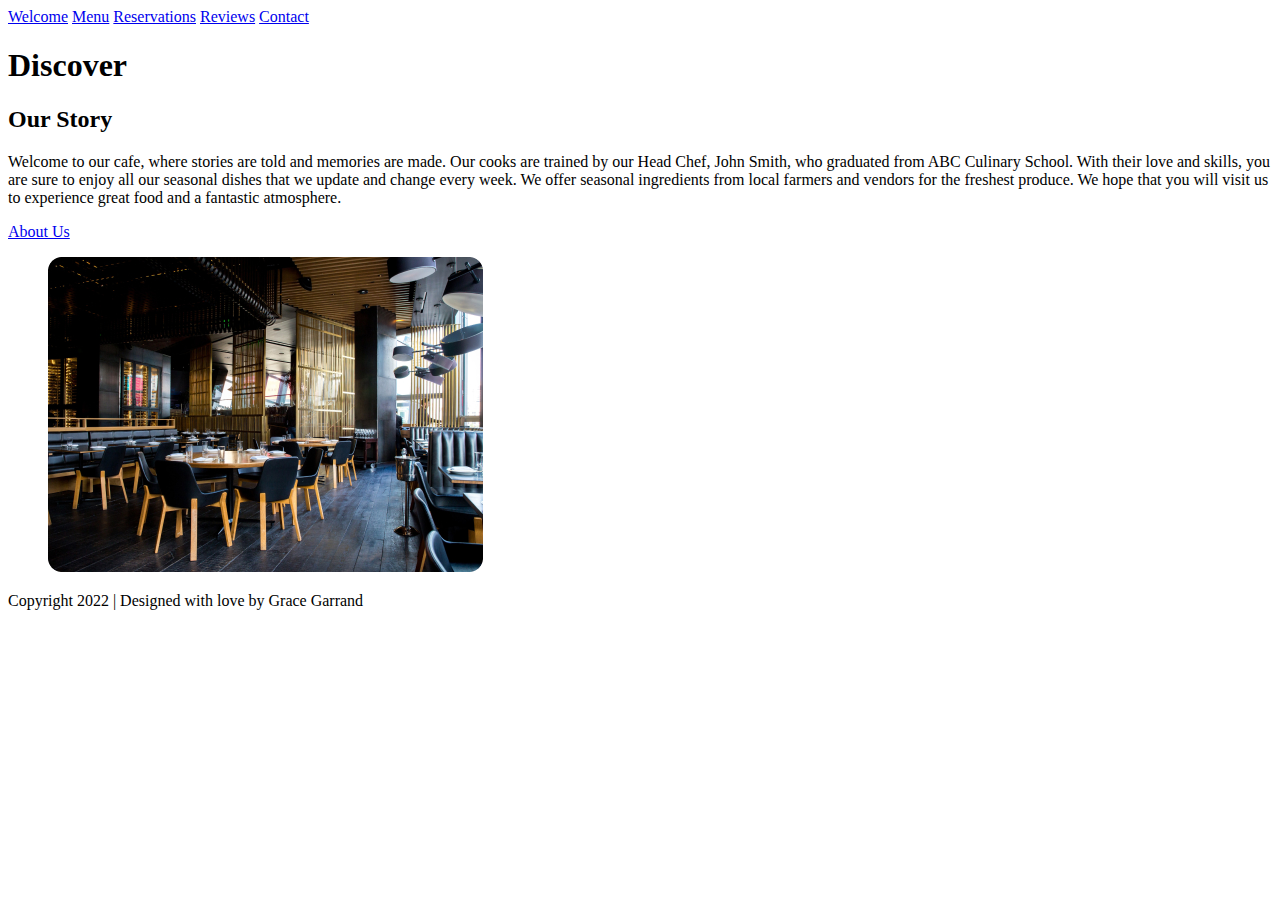
==== index.html @ dd882f87 "Update index.html" ====
<!DOCTYPE html>
<html lang="en">

    <!-- Design by: Grace Garrand
         Date:10-24-2022\
         Class: IMED-2315-001 
        
        To Nenad Manoilov: Hi! I am still rather new to HTML. I hope this is similar to the code
        structure you used. I did change a couple of things, just for aesthetic reasons. Please 
        let me know what I could improve on. Thanks! - Grace -->

<head>
        <meta charset="UTF-8">
        <meta name="Home" content="Cafe Story | Home">
        <meta name="description" content="Cafe Story Restaurant">
        <meta name="keywords" content="cafe, restaurant, chef, local, ingredients, food">
        <meta name="author" content="Grace Garrand">
        <meta name="viewport" content="width=device-width, initial-scale=1.0">
            <link href="styles/style1.css" rel="stylesheet">
    <title>Cafe Story | Home</title>
    
    </head>

    <body>
            <header>
            <nav>
                <a href="/index/">Welcome</a>
                <a href="/menu/">Menu</a>
                <a href="/reservations/">Reservations</a>
                <a href="/reviews/">Reviews</a>
                <a href="/contact/">Contact</a>
                
            </nav>
        </header>

        <section>
            <aside><h1>Discover</h1></aside>
        
        <article>
            <h2> Our Story</h2>
                <p> Welcome to our cafe, where stories are told and memories are made.
                Our cooks are trained by our Head Chef, John Smith, who graduated from ABC Culinary School.
                With their love and skills, you are sure to enjoy all our seasonal dishes that we update and change 
                every week. We offer seasonal ingredients from local farmers and vendors for the freshest produce. 
                We hope that you will visit us to experience great food and a fantastic atmosphere.
                </p>
                <aside><a href="/aboutus/">About Us</a></aside>
            <figure>
                <img src="assets/our-story.jpg" alt="View of restaurant"> 
            </figure>

        </article>

        </section>


<footer>Copyright 2022 | Designed with love by Grace Garrand</footer>
</body>
</html>
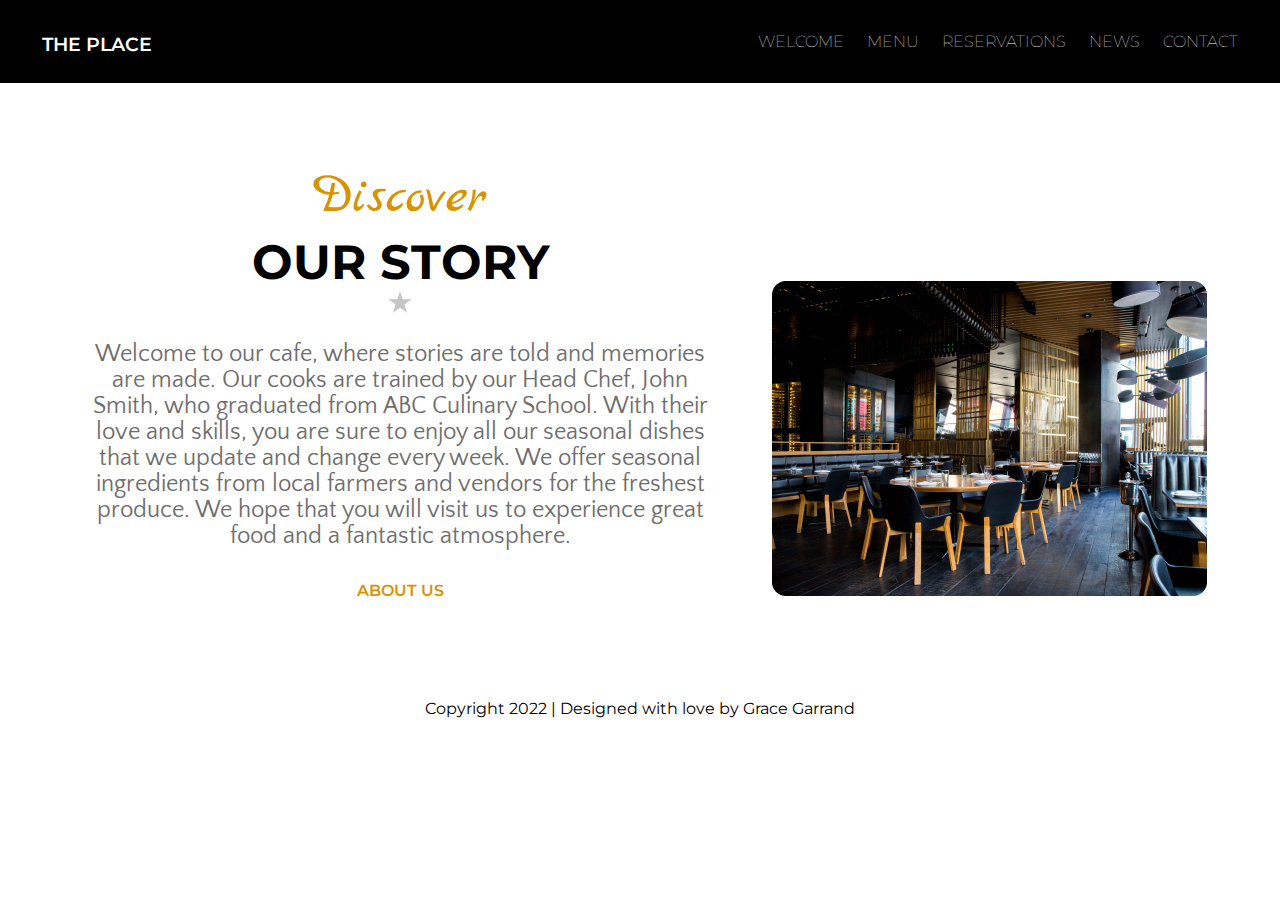
==== commit 959c0497: "Complete restart" ====
--- a/index.html
+++ b/index.html
@@ -16,44 +16,46 @@
         <meta name="keywords" content="cafe, restaurant, chef, local, ingredients, food">
         <meta name="author" content="Grace Garrand">
         <meta name="viewport" content="width=device-width, initial-scale=1.0">
-            <link href="styles/style1.css" rel="stylesheet">
+            <link href="styles/style_H.css" rel="stylesheet">
     <title>Cafe Story | Home</title>
     
     </head>
 
     <body>
-            <header>
+        <div class="navbar">
+        <header>
             <nav>
-                <a href="/index/">Welcome</a>
-                <a href="/menu/">Menu</a>
-                <a href="/reservations/">Reservations</a>
-                <a href="/reviews/">Reviews</a>
-                <a href="/contact/">Contact</a>
-                
+                <a class="icon" href="/home/">THE PLACE</a>
+                <a href="/welcome/">WELCOME</a>
+                <a href="/menu/">MENU</a>
+                <a href="/reservations/">RESERVATIONS</a>
+                <a href="/news/">NEWS</a>
+                <a href="/contact/">CONTACT</a>
             </nav>
         </header>
+        </div>
 
+        <div class="text_box">
         <section>
-            <aside><h1>Discover</h1></aside>
-        
-        <article>
-            <h2> Our Story</h2>
-                <p> Welcome to our cafe, where stories are told and memories are made.
-                Our cooks are trained by our Head Chef, John Smith, who graduated from ABC Culinary School.
-                With their love and skills, you are sure to enjoy all our seasonal dishes that we update and change 
-                every week. We offer seasonal ingredients from local farmers and vendors for the freshest produce. 
-                We hope that you will visit us to experience great food and a fantastic atmosphere.
-                </p>
-                <aside><a href="/aboutus/">About Us</a></aside>
-            <figure>
-                <img src="assets/our-story.jpg" alt="View of restaurant"> 
-            </figure>
+            <h1>Discover</h1>
+                <h2>OUR STORY</h2>
+                <img class="star" src="assets/Star.png" alt="Star shape">
+                    <p> Welcome to our cafe, where stories are told and memories are made.
+                    Our cooks are trained by our Head Chef, John Smith, who graduated from ABC Culinary School.
+                    With their love and skills, you are sure to enjoy all our seasonal dishes that we update and change 
+                    every week. We offer seasonal ingredients from local farmers and vendors for the freshest produce. 
+                    We hope that you will visit us to experience great food and a fantastic atmosphere.
+                    </p>
+                    <a id='about' href="/aboutus/">ABOUT US</a>
+        </section>
+    </div>
 
-        </article>
+    <div class="imgdiv">
+    <img class="float" src="assets/our-story.jpg" alt="View of restaurant"> 
+    </div>
 
-        </section>
-
-
-<footer>Copyright 2022 | Designed with love by Grace Garrand</footer>
+    <div class="footer">
+        <footer>Copyright 2022 | Designed with love by Grace Garrand</footer>
+    </div>
 </body>
 </html>--- a/styles/style_H.css
+++ b/styles/style_H.css
@@ -0,0 +1,117 @@
+@charset "UTF-8";
+@import url('https://fonts.googleapis.com/css2?family=Marck+Script&family=Montserrat:wght@200;400;600;700&family=Open+Sans:wght@300&family=Quattrocento+Sans&display=swap');
+
+html {
+    font-family:'Montserrat', 'Times New Roman',sans-serif;
+}
+
+body {
+    margin: 0;
+    padding: 0;
+}
+
+/* Headings */
+
+
+
+#about {
+    color: rgb(217, 147, 2);
+    font-weight: 600;
+}
+
+
+header {
+    text-align: right;
+}
+
+.text_box {
+    width: 40rem;
+    margin: 5rem 3rem 5rem 5rem;
+    display: inline-block;
+}
+
+.imgdiv {
+    width: 435px;
+    height: 315px;
+    display: inline-block;
+    margin: 6rem 3rem 5rem 0rem;
+}
+
+.icon {
+    float: left;
+    font-size: 1.2rem;
+    font-weight: 600;
+}
+
+.navbar{
+    background-color: black;
+    padding: 2rem;
+    display: block;
+}
+
+.footer {
+    text-align: center;
+    padding: 1.2rem;
+}
+
+h1 {
+    font-family: 'Marck Script', 'Times New Roman',sans-serif;
+    font-size: 3.5rem;
+    font-weight: 200;
+    color: rgb(217, 147, 2);
+    margin: 0rem;
+}
+
+h2 {
+    font-family: 'Montserrat', 'Times New Roman',sans-serif;
+    font-size: 3rem;
+    font-weight: 700 bold;
+    margin: 0rem;
+}
+
+/* links */
+
+a {
+    color:#ffffff;
+    font-family: 'Montserrat','Times New Roman',sans-serif;
+    font-weight: 100;
+    text-decoration: none;
+    padding-left: .6rem;
+    padding-right: .6rem;
+}
+
+a.icon > a:hover {
+    color: black;
+}
+
+a:hover {
+    color: rgb(217, 147, 2);
+}
+
+
+
+/* Paragraph and sections */
+
+p {
+    font-family: 'Quattrocento Sans','Times New Roman',sans-serif;
+    font-size: 1.5rem;
+    font-weight: 300;
+    color: rgb(110, 110, 110);
+    text-align: center;
+    margin-bottom: 2rem;
+}
+
+/* Images*/
+
+
+/* section*/
+
+section {
+    text-align: center;
+}
+
+
+footer {
+    display: block;
+    position: fixed bottom;
+}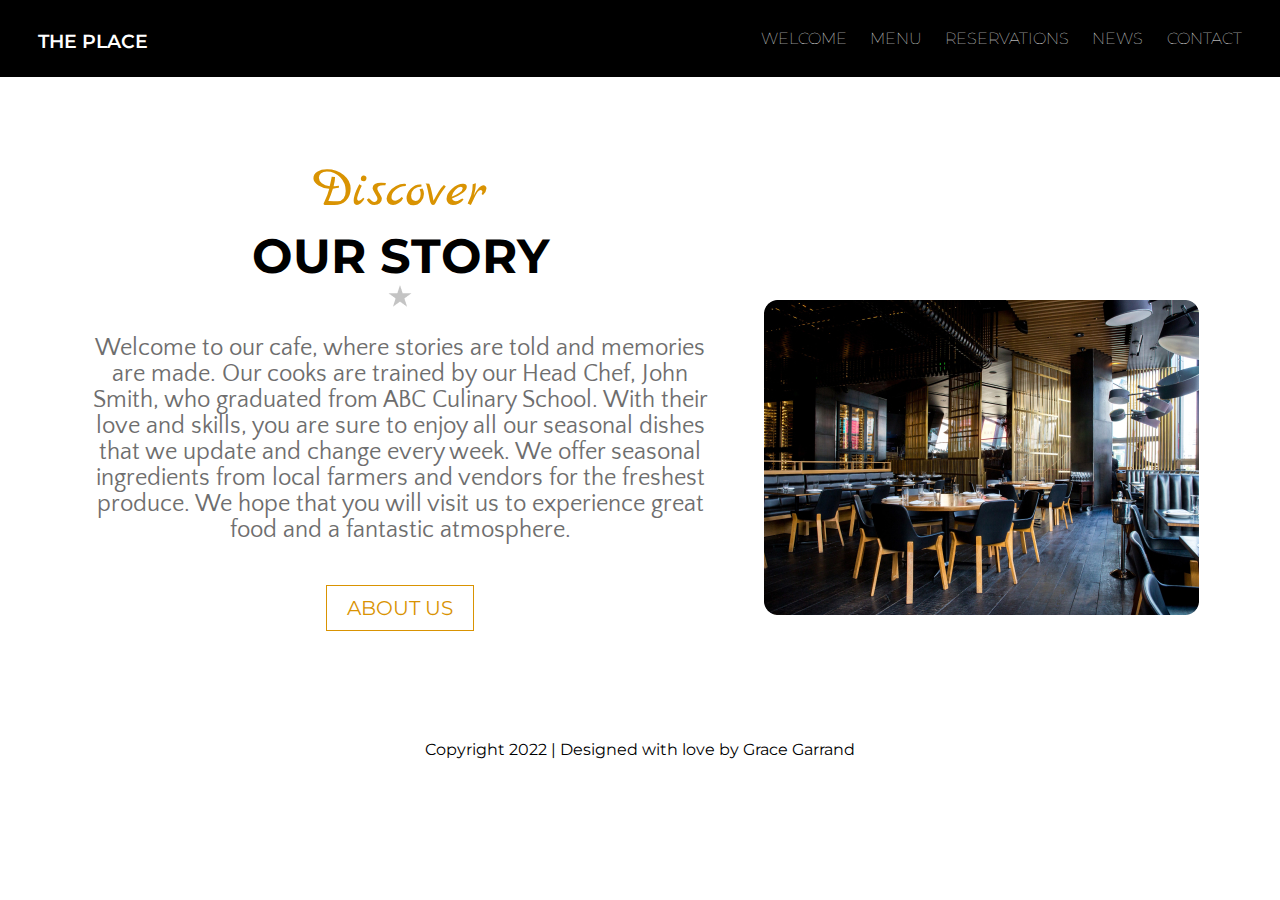
==== commit ca08fe31: "Final Sweep Through." ====
--- a/index.html
+++ b/index.html
@@ -46,7 +46,9 @@
                     every week. We offer seasonal ingredients from local farmers and vendors for the freshest produce. 
                     We hope that you will visit us to experience great food and a fantastic atmosphere.
                     </p>
-                    <a id='about' href="/aboutus/">ABOUT US</a>
+                    <div class="aboutbtn">
+                    <button class="btn about">ABOUT US</button>
+                    </div>
         </section>
     </div>
 
--- a/styles/style_H.css
+++ b/styles/style_H.css
@@ -1,6 +1,7 @@
 @charset "UTF-8";
 @import url('https://fonts.googleapis.com/css2?family=Marck+Script&family=Montserrat:wght@200;400;600;700&family=Open+Sans:wght@300&family=Quattrocento+Sans&display=swap');
 
+/* HTML and Body Styles */
 html {
     font-family:'Montserrat', 'Times New Roman',sans-serif;
 }
@@ -10,49 +11,12 @@
     padding: 0;
 }
 
-/* Headings */
-
-
-
-#about {
-    color: rgb(217, 147, 2);
-    font-weight: 600;
-}
-
+/* Heading Styles */
 
 header {
     text-align: right;
 }
 
-.text_box {
-    width: 40rem;
-    margin: 5rem 3rem 5rem 5rem;
-    display: inline-block;
-}
-
-.imgdiv {
-    width: 435px;
-    height: 315px;
-    display: inline-block;
-    margin: 6rem 3rem 5rem 0rem;
-}
-
-.icon {
-    float: left;
-    font-size: 1.2rem;
-    font-weight: 600;
-}
-
-.navbar{
-    background-color: black;
-    padding: 2rem;
-    display: block;
-}
-
-.footer {
-    text-align: center;
-    padding: 1.2rem;
-}
 
 h1 {
     font-family: 'Marck Script', 'Times New Roman',sans-serif;
@@ -69,7 +33,7 @@
     margin: 0rem;
 }
 
-/* links */
+/* Links and Navigation */
 
 a {
     color:#ffffff;
@@ -87,6 +51,16 @@
 a:hover {
     color: rgb(217, 147, 2);
 }
+.navbar{
+    background-color: black;
+    padding: 1.8rem;
+    display: block;
+}
+.icon {
+    float: left;
+    font-size: 1.2rem;
+    font-weight: 600;
+}
 
 
 
@@ -100,18 +74,75 @@
     text-align: center;
     margin-bottom: 2rem;
 }
-
-/* Images*/
-
-
-/* section*/
-
 section {
     text-align: center;
 }
+.text_box {
+    width: 40rem;
+    margin: 5rem 2.5rem 5rem 5rem;
+    display: inline-block;
+}
 
+/* Button Styles */
+
+ .aboutbtn {
+    text-align: center;
+ }
+ .btn {
+    border: 1px solid rgb(217, 147, 2) ;
+    background: none;
+    padding: 10px 20px;
+    font-size: 20px;
+    font-family: 'montserrat';
+    cursor: pointer;
+    margin: 10px;
+    transition: 0.8s;
+    position: relative;
+    overflow: hidden;
+ }
+ .about{
+    color: rgb(217, 147, 2);
+ }
+ .about:hover {
+    color: white;
+ }
+ .btn::before {
+    content: "";
+    position: absolute;
+    left: 0;
+    width: 100%;
+    height: 0%;
+    background: rgb(217, 147, 2);
+    z-index: -1;
+    transition: 0.8s;
+ }
+
+ .about::before {
+    bottom: 0;
+    border-radius: 50% 50% 0 0;
+ }
+
+ 
+ .about:hover::before {
+    height: 180%;
+ }
+
+
+/* Image Styles */
+.imgdiv {
+    width: 475px;
+    height: 415px;
+    display: inline-block;
+    
+}
+
+/* Footer Styles */
 
 footer {
     display: block;
     position: fixed bottom;
+}
+.footer {
+    text-align: center;
+    padding: 1.2rem;
 }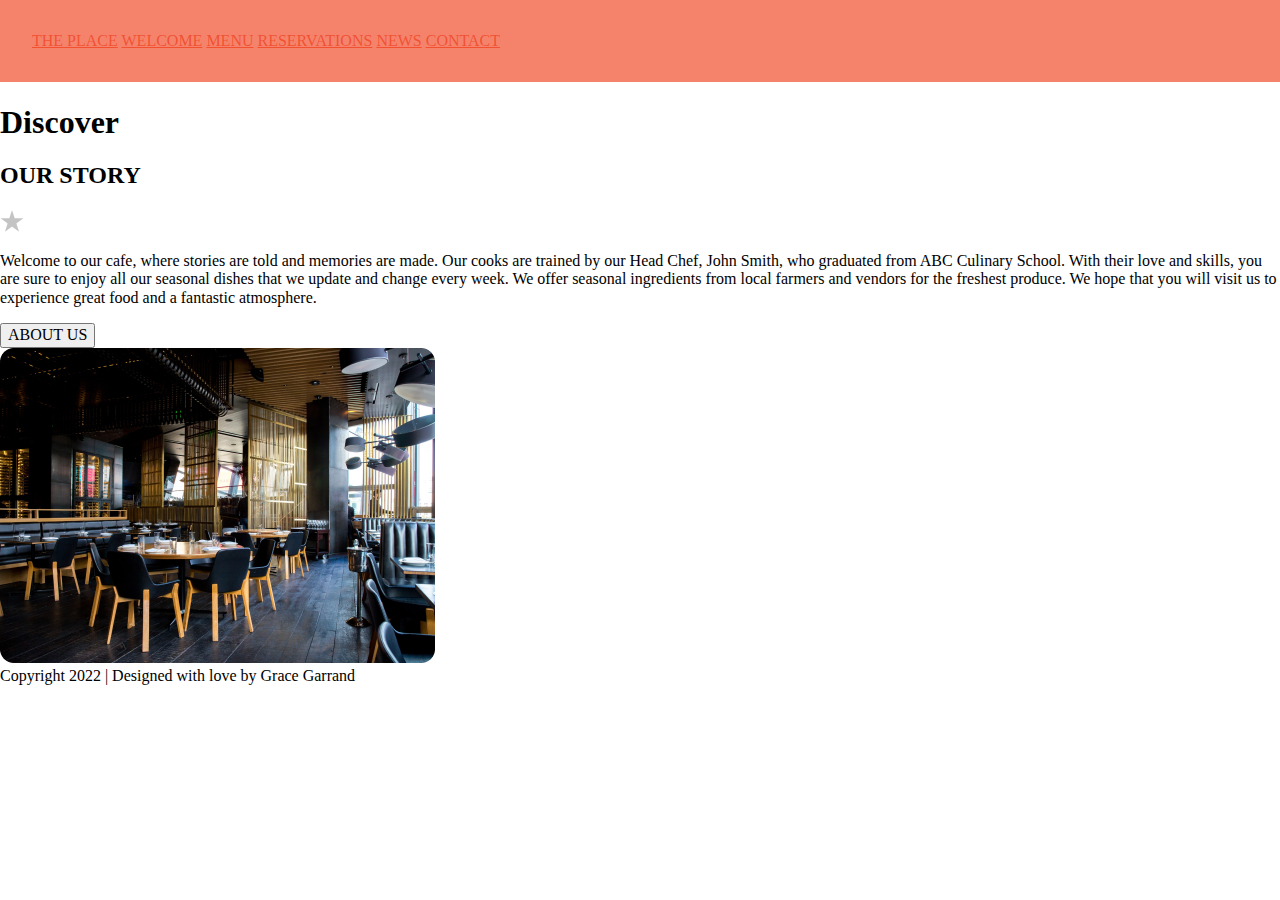
==== commit 351edadc: "Zoom meeting practice" ====
--- a/index.html
+++ b/index.html
@@ -2,12 +2,13 @@
 <html lang="en">
 
     <!-- Design by: Grace Garrand
-         Date:10-24-2022\
+         Date:11-1-2022
          Class: IMED-2315-001 
         
-        To Nenad Manoilov: Hi! I am still rather new to HTML. I hope this is similar to the code
-        structure you used. I did change a couple of things, just for aesthetic reasons. Please 
-        let me know what I could improve on. Thanks! - Grace -->
+        To Nenad Manoilov: Finally got things to where I want them. I am sorry this is a day late,
+    but I would rather send in a completed assignment than an incomplete. Hopefully, I shall be able to 
+    participate in this weeks zoom class, since the internet should be fixed. Please let me know how I
+    can improve. Thanks! -->
 
 <head>
         <meta charset="UTF-8">
@@ -16,7 +17,7 @@
         <meta name="keywords" content="cafe, restaurant, chef, local, ingredients, food">
         <meta name="author" content="Grace Garrand">
         <meta name="viewport" content="width=device-width, initial-scale=1.0">
-            <link href="styles/style_H.css" rel="stylesheet">
+            <link href="styles/main.css" rel="stylesheet">
     <title>Cafe Story | Home</title>
     
     </head>
--- a/styles/main.css
+++ b/styles/main.css
@@ -0,0 +1,324 @@
+/*! normalize.css v8.0.1 | MIT License | github.com/necolas/normalize.css */
+/* Document
+   ========================================================================== */
+/**
+ * 1. Correct the line height in all browsers.
+ * 2. Prevent adjustments of font size after orientation changes in iOS.
+ */
+html {
+  line-height: 1.15; /* 1 */
+  -webkit-text-size-adjust: 100%; /* 2 */
+}
+
+/* Sections
+   ========================================================================== */
+/**
+ * Remove the margin in all browsers.
+ */
+body {
+  margin: 0;
+}
+
+/**
+ * Render the `main` element consistently in IE.
+ */
+main {
+  display: block;
+}
+
+/**
+ * Correct the font size and margin on `h1` elements within `section` and
+ * `article` contexts in Chrome, Firefox, and Safari.
+ */
+h1 {
+  font-size: 2em;
+  margin: 0.67em 0;
+}
+
+/* Grouping content
+   ========================================================================== */
+/**
+ * 1. Add the correct box sizing in Firefox.
+ * 2. Show the overflow in Edge and IE.
+ */
+hr {
+  box-sizing: content-box; /* 1 */
+  height: 0; /* 1 */
+  overflow: visible; /* 2 */
+}
+
+/**
+ * 1. Correct the inheritance and scaling of font size in all browsers.
+ * 2. Correct the odd `em` font sizing in all browsers.
+ */
+pre {
+  font-family: monospace, monospace; /* 1 */
+  font-size: 1em; /* 2 */
+}
+
+/* Text-level semantics
+   ========================================================================== */
+/**
+ * Remove the gray background on active links in IE 10.
+ */
+a {
+  background-color: transparent;
+}
+
+/**
+ * 1. Remove the bottom border in Chrome 57-
+ * 2. Add the correct text decoration in Chrome, Edge, IE, Opera, and Safari.
+ */
+abbr[title] {
+  border-bottom: none; /* 1 */
+  text-decoration: underline; /* 2 */
+  -webkit-text-decoration: underline dotted;
+          text-decoration: underline dotted; /* 2 */
+}
+
+/**
+ * Add the correct font weight in Chrome, Edge, and Safari.
+ */
+b,
+strong {
+  font-weight: bolder;
+}
+
+/**
+ * 1. Correct the inheritance and scaling of font size in all browsers.
+ * 2. Correct the odd `em` font sizing in all browsers.
+ */
+code,
+kbd,
+samp {
+  font-family: monospace, monospace; /* 1 */
+  font-size: 1em; /* 2 */
+}
+
+/**
+ * Add the correct font size in all browsers.
+ */
+small {
+  font-size: 80%;
+}
+
+/**
+ * Prevent `sub` and `sup` elements from affecting the line height in
+ * all browsers.
+ */
+sub,
+sup {
+  font-size: 75%;
+  line-height: 0;
+  position: relative;
+  vertical-align: baseline;
+}
+
+sub {
+  bottom: -0.25em;
+}
+
+sup {
+  top: -0.5em;
+}
+
+/* Embedded content
+   ========================================================================== */
+/**
+ * Remove the border on images inside links in IE 10.
+ */
+img {
+  border-style: none;
+}
+
+/* Forms
+   ========================================================================== */
+/**
+ * 1. Change the font styles in all browsers.
+ * 2. Remove the margin in Firefox and Safari.
+ */
+button,
+input,
+optgroup,
+select,
+textarea {
+  font-family: inherit; /* 1 */
+  font-size: 100%; /* 1 */
+  line-height: 1.15; /* 1 */
+  margin: 0; /* 2 */
+}
+
+/**
+ * Show the overflow in IE.
+ * 1. Show the overflow in Edge.
+ */
+button,
+input { /* 1 */
+  overflow: visible;
+}
+
+/**
+ * Remove the inheritance of text transform in Edge, Firefox, and IE.
+ * 1. Remove the inheritance of text transform in Firefox.
+ */
+button,
+select { /* 1 */
+  text-transform: none;
+}
+
+/**
+ * Correct the inability to style clickable types in iOS and Safari.
+ */
+button,
+[type=button],
+[type=reset],
+[type=submit] {
+  -webkit-appearance: button;
+}
+
+/**
+ * Remove the inner border and padding in Firefox.
+ */
+button::-moz-focus-inner,
+[type=button]::-moz-focus-inner,
+[type=reset]::-moz-focus-inner,
+[type=submit]::-moz-focus-inner {
+  border-style: none;
+  padding: 0;
+}
+
+/**
+ * Restore the focus styles unset by the previous rule.
+ */
+button:-moz-focusring,
+[type=button]:-moz-focusring,
+[type=reset]:-moz-focusring,
+[type=submit]:-moz-focusring {
+  outline: 1px dotted ButtonText;
+}
+
+/**
+ * Correct the padding in Firefox.
+ */
+fieldset {
+  padding: 0.35em 0.75em 0.625em;
+}
+
+/**
+ * 1. Correct the text wrapping in Edge and IE.
+ * 2. Correct the color inheritance from `fieldset` elements in IE.
+ * 3. Remove the padding so developers are not caught out when they zero out
+ *    `fieldset` elements in all browsers.
+ */
+legend {
+  box-sizing: border-box; /* 1 */
+  color: inherit; /* 2 */
+  display: table; /* 1 */
+  max-width: 100%; /* 1 */
+  padding: 0; /* 3 */
+  white-space: normal; /* 1 */
+}
+
+/**
+ * Add the correct vertical alignment in Chrome, Firefox, and Opera.
+ */
+progress {
+  vertical-align: baseline;
+}
+
+/**
+ * Remove the default vertical scrollbar in IE 10+.
+ */
+textarea {
+  overflow: auto;
+}
+
+/**
+ * 1. Add the correct box sizing in IE 10.
+ * 2. Remove the padding in IE 10.
+ */
+[type=checkbox],
+[type=radio] {
+  box-sizing: border-box; /* 1 */
+  padding: 0; /* 2 */
+}
+
+/**
+ * Correct the cursor style of increment and decrement buttons in Chrome.
+ */
+[type=number]::-webkit-inner-spin-button,
+[type=number]::-webkit-outer-spin-button {
+  height: auto;
+}
+
+/**
+ * 1. Correct the odd appearance in Chrome and Safari.
+ * 2. Correct the outline style in Safari.
+ */
+[type=search] {
+  -webkit-appearance: textfield; /* 1 */
+  outline-offset: -2px; /* 2 */
+}
+
+/**
+ * Remove the inner padding in Chrome and Safari on macOS.
+ */
+[type=search]::-webkit-search-decoration {
+  -webkit-appearance: none;
+}
+
+/**
+ * 1. Correct the inability to style clickable types in iOS and Safari.
+ * 2. Change font properties to `inherit` in Safari.
+ */
+::-webkit-file-upload-button {
+  -webkit-appearance: button; /* 1 */
+  font: inherit; /* 2 */
+}
+
+/* Interactive
+   ========================================================================== */
+/*
+ * Add the correct display in Edge, IE 10+, and Firefox.
+ */
+details {
+  display: block;
+}
+
+/*
+ * Add the correct display in all browsers.
+ */
+summary {
+  display: list-item;
+}
+
+/* Misc
+   ========================================================================== */
+/**
+ * Add the correct display in IE 10+.
+ */
+template {
+  display: none;
+}
+
+/**
+ * Add the correct display in IE 10.
+ */
+[hidden] {
+  display: none;
+}
+
+.navbar {
+  background-color: #000000;
+  padding: 2rem;
+}
+.navbar a {
+  color: rgba(238, 48, 10, 0.6);
+  text-align: right;
+}
+
+@media (min-width: 800px) {
+  .navbar {
+    background-color: rgba(238, 48, 10, 0.6);
+  }
+}/*# sourceMappingURL=main.css.map */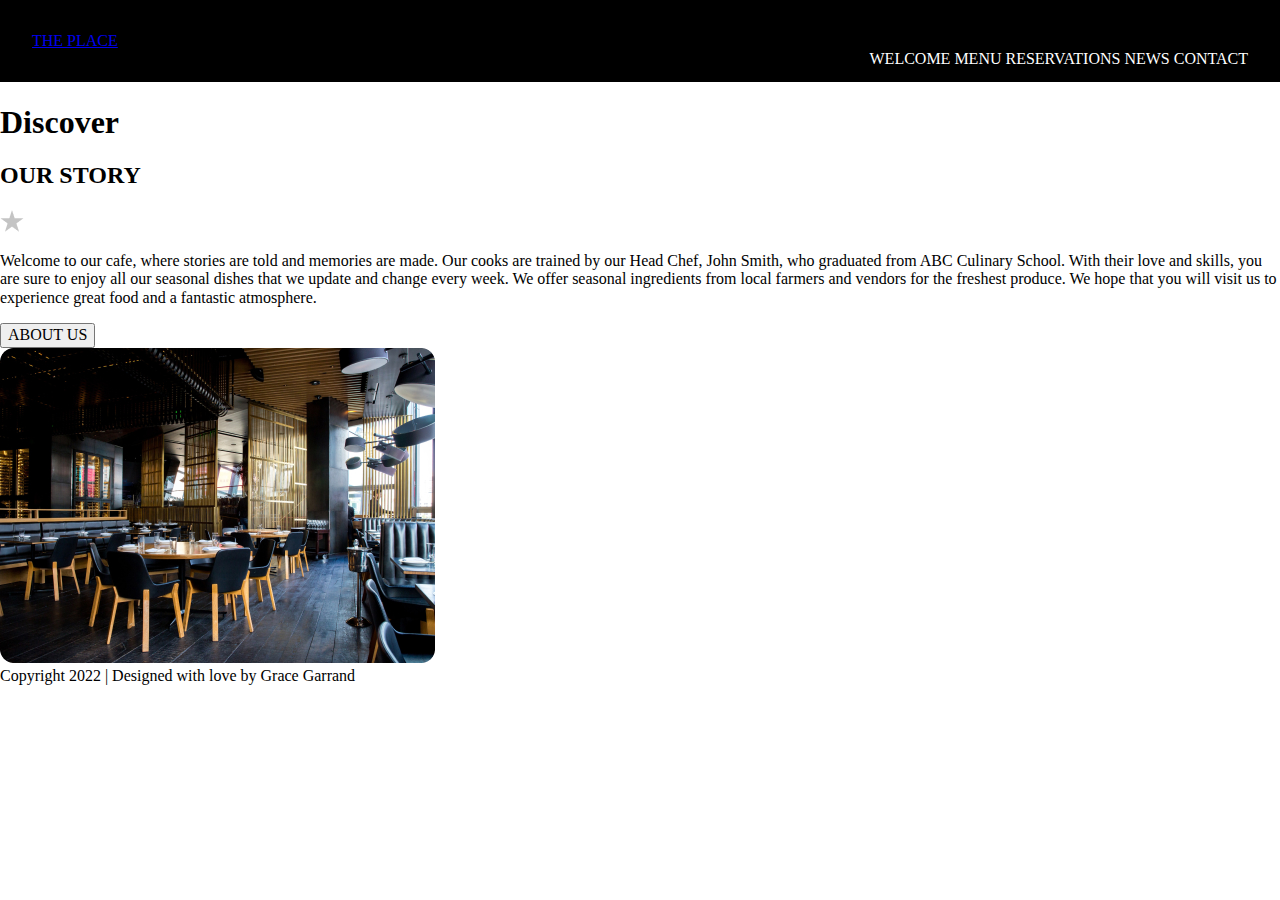
==== commit d1818c99: "Working on nav bar" ====
--- a/index.html
+++ b/index.html
@@ -25,8 +25,8 @@
     <body>
         <div class="navbar">
         <header>
+            <div><a href="/home/">THE PLACE</a></div>
             <nav>
-                <a class="icon" href="/home/">THE PLACE</a>
                 <a href="/welcome/">WELCOME</a>
                 <a href="/menu/">MENU</a>
                 <a href="/reservations/">RESERVATIONS</a>
@@ -40,7 +40,7 @@
         <section>
             <h1>Discover</h1>
                 <h2>OUR STORY</h2>
-                <img class="star" src="assets/Star.png" alt="Star shape">
+                <img class="star" src="assets/images/Star.png" alt="Star shape">
                     <p> Welcome to our cafe, where stories are told and memories are made.
                     Our cooks are trained by our Head Chef, John Smith, who graduated from ABC Culinary School.
                     With their love and skills, you are sure to enjoy all our seasonal dishes that we update and change 
@@ -54,7 +54,7 @@
     </div>
 
     <div class="imgdiv">
-    <img class="float" src="assets/our-story.jpg" alt="View of restaurant"> 
+    <img class="float" src="assets/images/our-story.jpg" alt="View of restaurant"> 
     </div>
 
     <div class="footer">
--- a/styles/main.css
+++ b/styles/main.css
@@ -309,16 +309,18 @@
 }
 
 .navbar {
-  background-color: #000000;
   padding: 2rem;
-}
-.navbar a {
-  color: rgba(238, 48, 10, 0.6);
-  text-align: right;
-}
-
-@media (min-width: 800px) {
-  .navbar {
-    background-color: rgba(238, 48, 10, 0.6);
-  }
+  background-color: black;
+}
+.navbar nav {
+  float: right;
+}
+.navbar nav a {
+  display: inline;
+  color: white;
+  text-decoration: none;
+}
+.navbar nav div {
+  color: white;
+  display: inline-block;
 }/*# sourceMappingURL=main.css.map */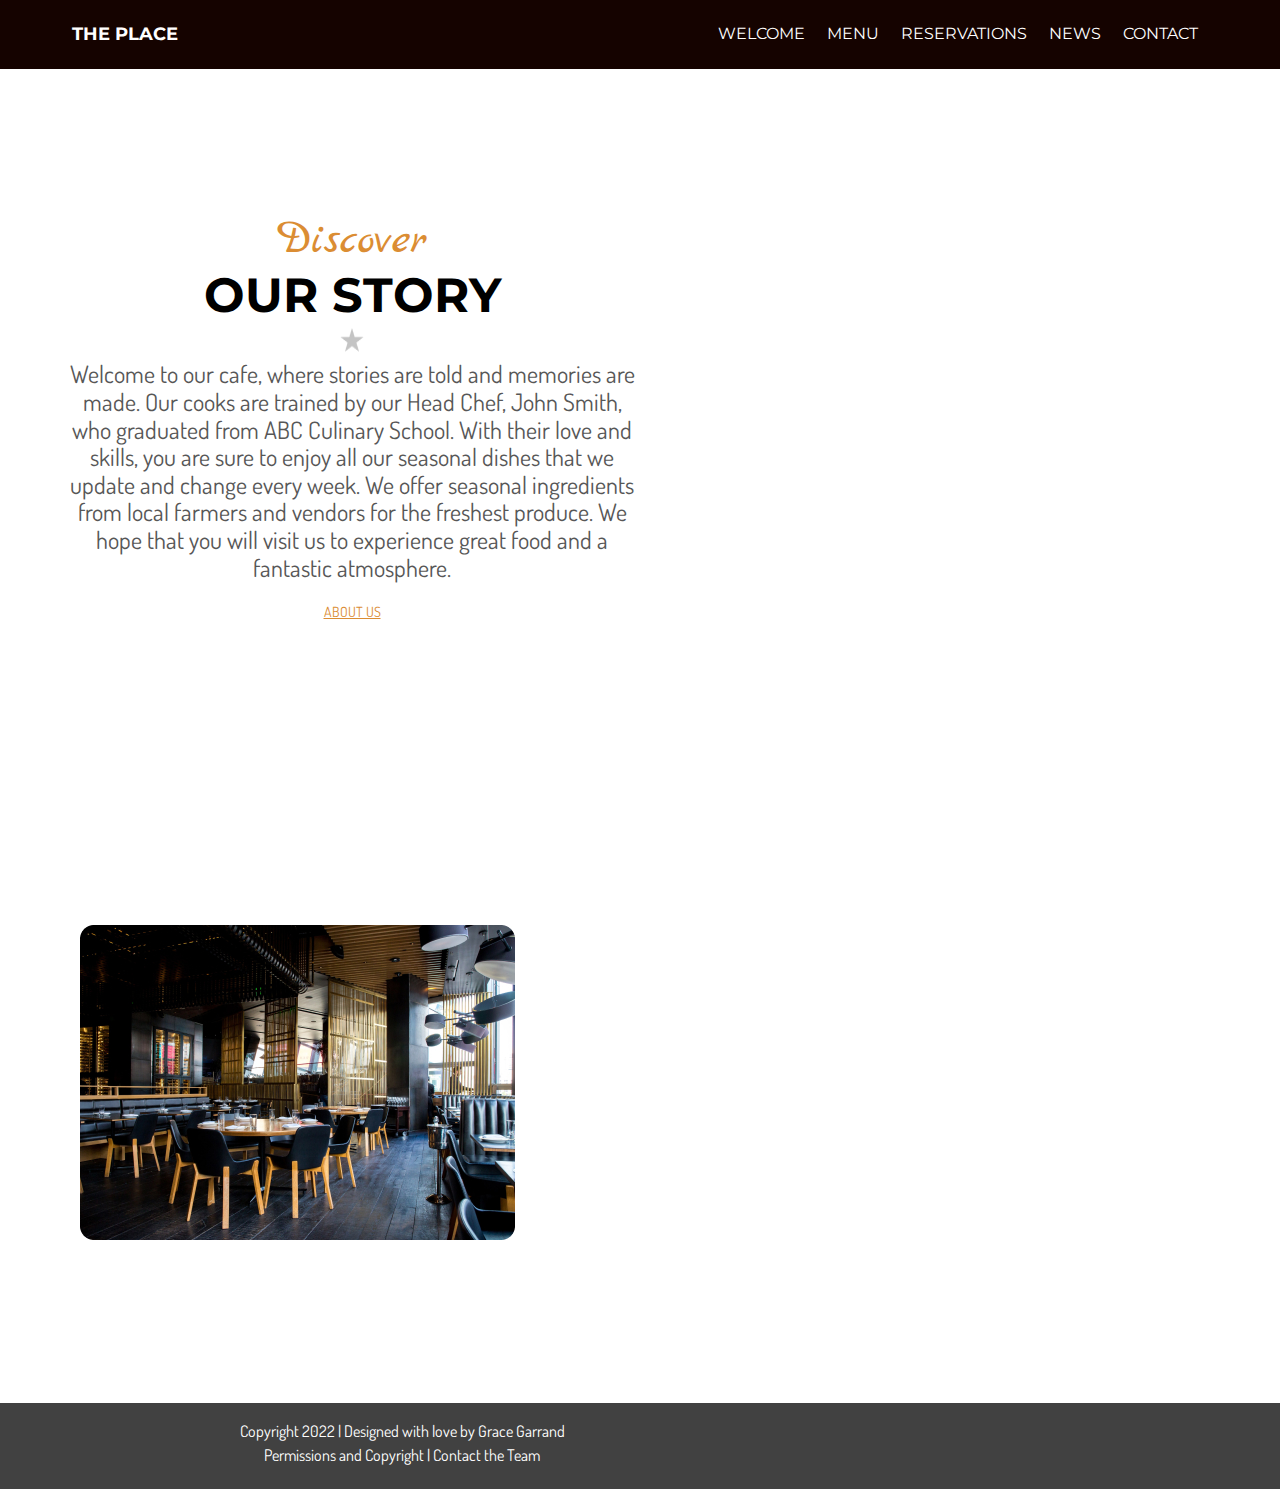
==== commit 4415879b: "Finished" ====
--- a/index.html
+++ b/index.html
@@ -5,10 +5,9 @@
          Date:11-1-2022
          Class: IMED-2315-001 
         
-        To Nenad Manoilov: Finally got things to where I want them. I am sorry this is a day late,
-    but I would rather send in a completed assignment than an incomplete. Hopefully, I shall be able to 
-    participate in this weeks zoom class, since the internet should be fixed. Please let me know how I
-    can improve. Thanks! -->
+        To Nenad Manoilov: At first, it was challenging to get the vendor to import in, but I eventually figured it out.
+    I think I need to practice the SCSS way of coding more, as it is still new to me.
+    please leave note on how I can improve, as I know I need to. Thanks, Grace G.  -->
 
 <head>
         <meta charset="UTF-8">
@@ -25,7 +24,7 @@
     <body>
         <div class="navbar">
         <header>
-            <div><a href="/home/">THE PLACE</a></div>
+            <div><a id="thePlace" href="/home/">THE PLACE</a>
             <nav>
                 <a href="/welcome/">WELCOME</a>
                 <a href="/menu/">MENU</a>
@@ -33,6 +32,7 @@
                 <a href="/news/">NEWS</a>
                 <a href="/contact/">CONTACT</a>
             </nav>
+            </div>
         </header>
         </div>
 
@@ -47,18 +47,16 @@
                     every week. We offer seasonal ingredients from local farmers and vendors for the freshest produce. 
                     We hope that you will visit us to experience great food and a fantastic atmosphere.
                     </p>
-                    <div class="aboutbtn">
-                    <button class="btn about">ABOUT US</button>
-                    </div>
+                    <div><a id="about" href="/">ABOUT US</a></div>
         </section>
     </div>
 
     <div class="imgdiv">
-    <img class="float" src="assets/images/our-story.jpg" alt="View of restaurant"> 
+    <img src="assets/images/our-story.jpg" alt="View of restaurant"> 
     </div>
-
-    <div class="footer">
-        <footer>Copyright 2022 | Designed with love by Grace Garrand</footer>
-    </div>
+        <div class="footerContainer">
+            <footer>Copyright 2022 | Designed with love by Grace Garrand</footer>
+            <footer>Permissions and Copyright | Contact the Team</footer>
+        </div>
 </body>
 </html>--- a/styles/main.css
+++ b/styles/main.css
@@ -5,6 +5,7 @@
  * 1. Correct the line height in all browsers.
  * 2. Prevent adjustments of font size after orientation changes in iOS.
  */
+@import url("https://fonts.googleapis.com/css2?family=Dosis&family=Marck+Script&family=Montserrat:wght@200;600;700&display=swap");
 html {
   line-height: 1.15; /* 1 */
   -webkit-text-size-adjust: 100%; /* 2 */
@@ -308,19 +309,131 @@
   display: none;
 }
 
+body {
+  font-family: "Dosis", sans-serif;
+}
+
 .navbar {
-  padding: 2rem;
-  background-color: black;
+  background-color: #150300;
+  padding: 1.5rem;
+}
+@media (max-width: 768px) {
+  .navbar {
+    padding: 1rem 2.5rem 2.5rem 2.5rem;
+  }
+}
+.navbar div {
+  color: #ffffff;
+  text-decoration: none;
+}
+.navbar #thePlace {
+  color: #ffffff;
+  display: inline;
+  text-decoration: none;
+  font-family: "Montserrat", sans-serif;
+  padding: 39px 0px 17px 48px;
+  font-weight: 700;
+  font-size: 18px;
+}
+@media (max-width: 768px) {
+  .navbar #thePlace {
+    display: block;
+    text-align: center;
+    padding: 1.5rem;
+    margins: 1rem 0rem 0.5rem 0rem;
+  }
 }
 .navbar nav {
   float: right;
+  padding-right: 3rem;
 }
 .navbar nav a {
+  color: #ffffff;
   display: inline;
-  color: white;
   text-decoration: none;
-}
-.navbar nav div {
-  color: white;
+  padding: 0.6rem;
+  font-family: "Montserrat", sans-serif;
+  font-size: 16px;
+}
+
+.text_box {
+  margin: 9rem 4rem;
   display: inline-block;
+  max-width: 45%;
+}
+@media (max-width: 768px) and (max-width: 1024px) {
+  .text_box {
+    display: block;
+    align-items: center;
+    max-width: 75%;
+    margin: 6rem;
+  }
+}
+.text_box section {
+  text-align: center;
+}
+.text_box section h1 {
+  font-family: "Marck Script", cursive;
+  color: #DB8D33;
+  font-style: normal;
+  font-weight: 400;
+  font-size: 3rem;
+  text-align: center;
+  display: inline-flexbox;
+  margin: 0;
+}
+.text_box section h2 {
+  font-family: "Montserrat", sans-serif;
+  font-size: 3rem;
+  font-family: 700;
+  text-align: center;
+  margin: 0 0 5px 0;
+}
+.text_box section .star {
+  align-items: center;
+  width: 24px;
+  height: 24px;
+}
+.text_box section p {
+  text-align: center;
+  font-size: 1.5rem;
+  color: #575757;
+  margin: 5px 0 21px 0;
+  font-size: 24px;
+}
+.text_box section div a {
+  color: #DB8D33;
+  font-size: 14px;
+}
+
+.imgdiv {
+  display: inline-block;
+  margin: 10rem 5rem;
+  border-radius: 16px;
+  max-width: -webkit-fit-content;
+  max-width: -moz-fit-content;
+  max-width: fit-content;
+}
+@media (max-width: 768px) {
+  .imgdiv {
+    display: block;
+    position: relative;
+    align-items: center;
+    margin: 7.5rem;
+  }
+}
+
+.footerContainer {
+  padding: 1.2rem;
+  background-color: #414141;
+  position: fixed bottom;
+}
+.footerContainer footer {
+  display: inline-block;
+  color: #ffffff;
+  text-align: center;
+  width: 504px;
+  margin-left: 8.2rem;
+  height: 24px;
+  font-size: 1rem;
 }/*# sourceMappingURL=main.css.map */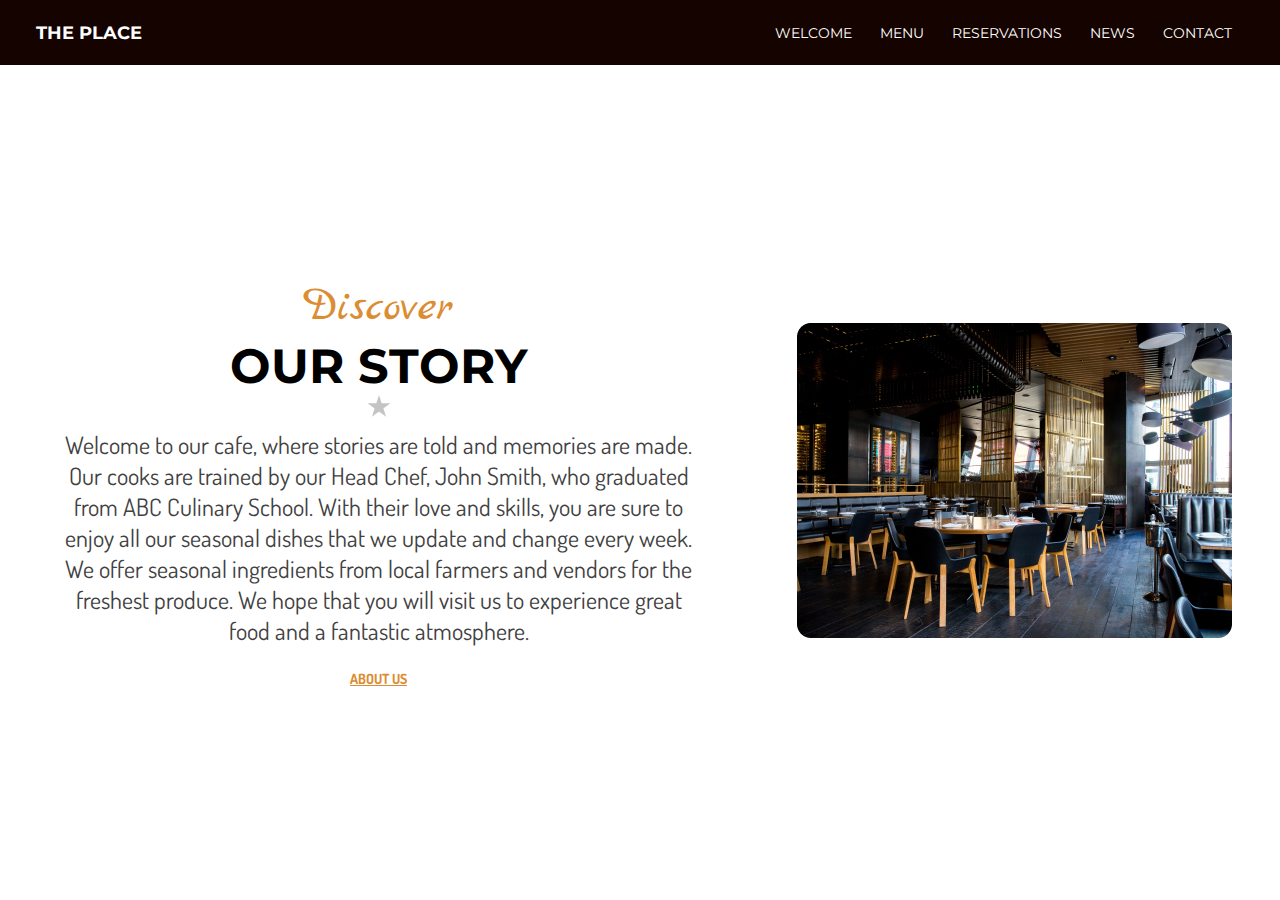
==== commit 7680ca15: "final" ====
--- a/index.html
+++ b/index.html
@@ -1,13 +1,10 @@
 <!DOCTYPE html>
 <html lang="en">
 
-    <!-- Design by: Grace Garrand
-         Date:11-1-2022
-         Class: IMED-2315-001 
+<!--Design by: Grace Garrand
+         Date:11-30-2022
+         Class: IMED-2315-001 -->
         
-        To Nenad Manoilov: At first, it was challenging to get the vendor to import in, but I eventually figured it out.
-    I think I need to practice the SCSS way of coding more, as it is still new to me.
-    please leave note on how I can improve, as I know I need to. Thanks, Grace G.  -->
 
 <head>
         <meta charset="UTF-8">
@@ -22,41 +19,37 @@
     </head>
 
     <body>
-        <div class="navbar">
+        <main class="container">
+
         <header>
-            <div><a id="thePlace" href="/home/">THE PLACE</a>
-            <nav>
+            <div class="main-logo"><a id="thePlace" href="/home/">THE PLACE</a></div>
+            <div class="nav-menu"><nav>
                 <a href="/welcome/">WELCOME</a>
                 <a href="/menu/">MENU</a>
                 <a href="/reservations/">RESERVATIONS</a>
                 <a href="/news/">NEWS</a>
                 <a href="/contact/">CONTACT</a>
-            </nav>
-            </div>
+            </nav></div>
         </header>
-        </div>
 
-        <div class="text_box">
         <section>
-            <h1>Discover</h1>
-                <h2>OUR STORY</h2>
-                <img class="star" src="assets/images/Star.png" alt="Star shape">
+            <div><h2>Discover</h2></div>
+            <div><h3>OUR STORY</h3></div>
+                <div><img class="star" src="assets/images/Star.png" alt="Star shape"></div>
                     <p> Welcome to our cafe, where stories are told and memories are made.
                     Our cooks are trained by our Head Chef, John Smith, who graduated from ABC Culinary School.
                     With their love and skills, you are sure to enjoy all our seasonal dishes that we update and change 
                     every week. We offer seasonal ingredients from local farmers and vendors for the freshest produce. 
                     We hope that you will visit us to experience great food and a fantastic atmosphere.
                     </p>
-                    <div><a id="about" href="/">ABOUT US</a></div>
+            <a id="about" href="/">ABOUT US</a>
         </section>
-    </div>
 
-    <div class="imgdiv">
-    <img src="assets/images/our-story.jpg" alt="View of restaurant"> 
-    </div>
-        <div class="footerContainer">
-            <footer>Copyright 2022 | Designed with love by Grace Garrand</footer>
-            <footer>Permissions and Copyright | Contact the Team</footer>
-        </div>
+
+        <aside>
+             <div><img src="assets/images/our-story.jpg" alt="View of restaurant"></div>
+        </aside>
+
+    </main>
 </body>
 </html>--- a/styles/main.css
+++ b/styles/main.css
@@ -310,130 +310,83 @@
 }
 
 body {
-  font-family: "Dosis", sans-serif;
-}
-
-.navbar {
+  height: 100vh;
+}
+
+.container {
+  display: grid;
+  grid-template-columns: 1fr;
+  grid-template-rows: 1fr;
+}
+
+header {
+  display: flex;
   background-color: #150300;
-  padding: 1.5rem;
-}
-@media (max-width: 768px) {
-  .navbar {
-    padding: 1rem 2.5rem 2.5rem 2.5rem;
-  }
-}
-.navbar div {
+  text-align: center;
+  justify-content: center;
+  align-items: center;
+  padding: 24px;
+  justify-content: space-between;
+}
+header a, header nav {
   color: #ffffff;
   text-decoration: none;
-}
-.navbar #thePlace {
-  color: #ffffff;
-  display: inline;
-  text-decoration: none;
-  font-family: "Montserrat", sans-serif;
-  padding: 39px 0px 17px 48px;
+  padding: 12px;
+  font: 400 14px "Montserrat", sans-serif;
+}
+header #thePlace {
+  font-size: 18px;
   font-weight: 700;
-  font-size: 18px;
-}
-@media (max-width: 768px) {
-  .navbar #thePlace {
-    display: block;
-    text-align: center;
-    padding: 1.5rem;
-    margins: 1rem 0rem 0.5rem 0rem;
+}
+
+section {
+  display: flex;
+  padding: 3rem;
+  flex-direction: column;
+  align-items: center;
+  text-align: center;
+}
+section h2 {
+  font: 400 48px "Marck Script", cursive;
+  color: #DB8D33;
+  margin: 0;
+}
+section h3 {
+  font: 700 48px "Montserrat", sans-serif;
+  margin: 0;
+}
+section p {
+  font: 400 24px "Dosis", sans-serif;
+  color: #414141;
+  margin-top: 8px;
+}
+section #about {
+  font: 700 14px "Dosis", sans-serif;
+  color: #DB8D33;
+}
+
+aside {
+  display: flex;
+  justify-content: center;
+  align-content: center;
+  padding: 3rem;
+}
+
+@media (min-width: 1024px) {
+  .container {
+    height: 100%;
+    grid-template-columns: 1.5fr 1fr;
+    grid-template-rows: 65px 1fr;
   }
-}
-.navbar nav {
-  float: right;
-  padding-right: 3rem;
-}
-.navbar nav a {
-  color: #ffffff;
-  display: inline;
-  text-decoration: none;
-  padding: 0.6rem;
-  font-family: "Montserrat", sans-serif;
-  font-size: 16px;
-}
-
-.text_box {
-  margin: 9rem 4rem;
-  display: inline-block;
-  max-width: 45%;
-}
-@media (max-width: 768px) and (max-width: 1024px) {
-  .text_box {
-    display: block;
+  header {
+    grid-column-start: 1;
+    grid-column-end: 3;
+  }
+  section, aside {
+    justify-content: center;
     align-items: center;
-    max-width: 75%;
-    margin: 6rem;
   }
-}
-.text_box section {
-  text-align: center;
-}
-.text_box section h1 {
-  font-family: "Marck Script", cursive;
-  color: #DB8D33;
-  font-style: normal;
-  font-weight: 400;
-  font-size: 3rem;
-  text-align: center;
-  display: inline-flexbox;
-  margin: 0;
-}
-.text_box section h2 {
-  font-family: "Montserrat", sans-serif;
-  font-size: 3rem;
-  font-family: 700;
-  text-align: center;
-  margin: 0 0 5px 0;
-}
-.text_box section .star {
-  align-items: center;
-  width: 24px;
-  height: 24px;
-}
-.text_box section p {
-  text-align: center;
-  font-size: 1.5rem;
-  color: #575757;
-  margin: 5px 0 21px 0;
-  font-size: 24px;
-}
-.text_box section div a {
-  color: #DB8D33;
-  font-size: 14px;
-}
-
-.imgdiv {
-  display: inline-block;
-  margin: 10rem 5rem;
-  border-radius: 16px;
-  max-width: -webkit-fit-content;
-  max-width: -moz-fit-content;
-  max-width: fit-content;
-}
-@media (max-width: 768px) {
-  .imgdiv {
-    display: block;
-    position: relative;
-    align-items: center;
-    margin: 7.5rem;
+  section {
+    padding: 3rem 3rem 3rem 3.5rem;
   }
-}
-
-.footerContainer {
-  padding: 1.2rem;
-  background-color: #414141;
-  position: fixed bottom;
-}
-.footerContainer footer {
-  display: inline-block;
-  color: #ffffff;
-  text-align: center;
-  width: 504px;
-  margin-left: 8.2rem;
-  height: 24px;
-  font-size: 1rem;
 }/*# sourceMappingURL=main.css.map */